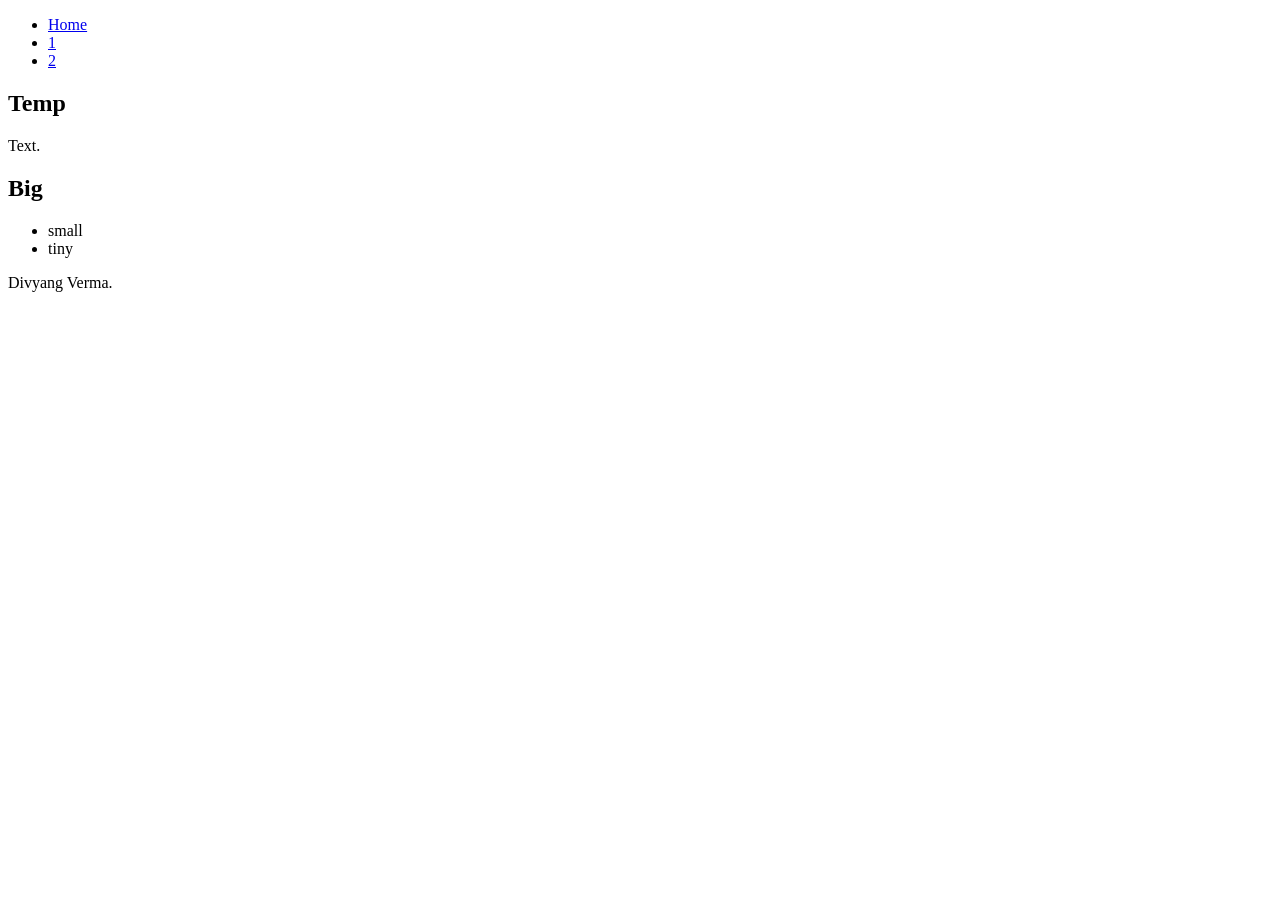
==== index.html @ 653ee693 "Add initial HTML structure for the website" ====
<!DOCTYPE html>
<html lang="en">
<head>
    <meta charset="UTF-8">
    <meta name="viewport" content="width=device-width, initial-scale=1.0">
    <title>Templat e</title>
    <meta name="description" content="A brief description website content.">
    <link rel="stylesheet" href="style.css">
</head>
<body>
    <header>
        <nav>
            <ul>
                <li><a href="#home">Home</a></li>
                <li><a href="#one">1</a></li>
                <li><a href="#two">2</a></li>
            </ul>
        </nav>
    </header>

    <main>
        <section id="hero">
            <h1>Temp</h1>
            <p>Text.</p>
        </section>

        <section id="thingy">
            <h2>Big</h2>
            <ul>
                <li>small</li>
                <li>tiny</li>
            </ul>
        </section>
    </main>

    <footer>
        <p>Divyang Verma.</p>
    </footer>

    <script src="script.js"></script>
</body>
</html>
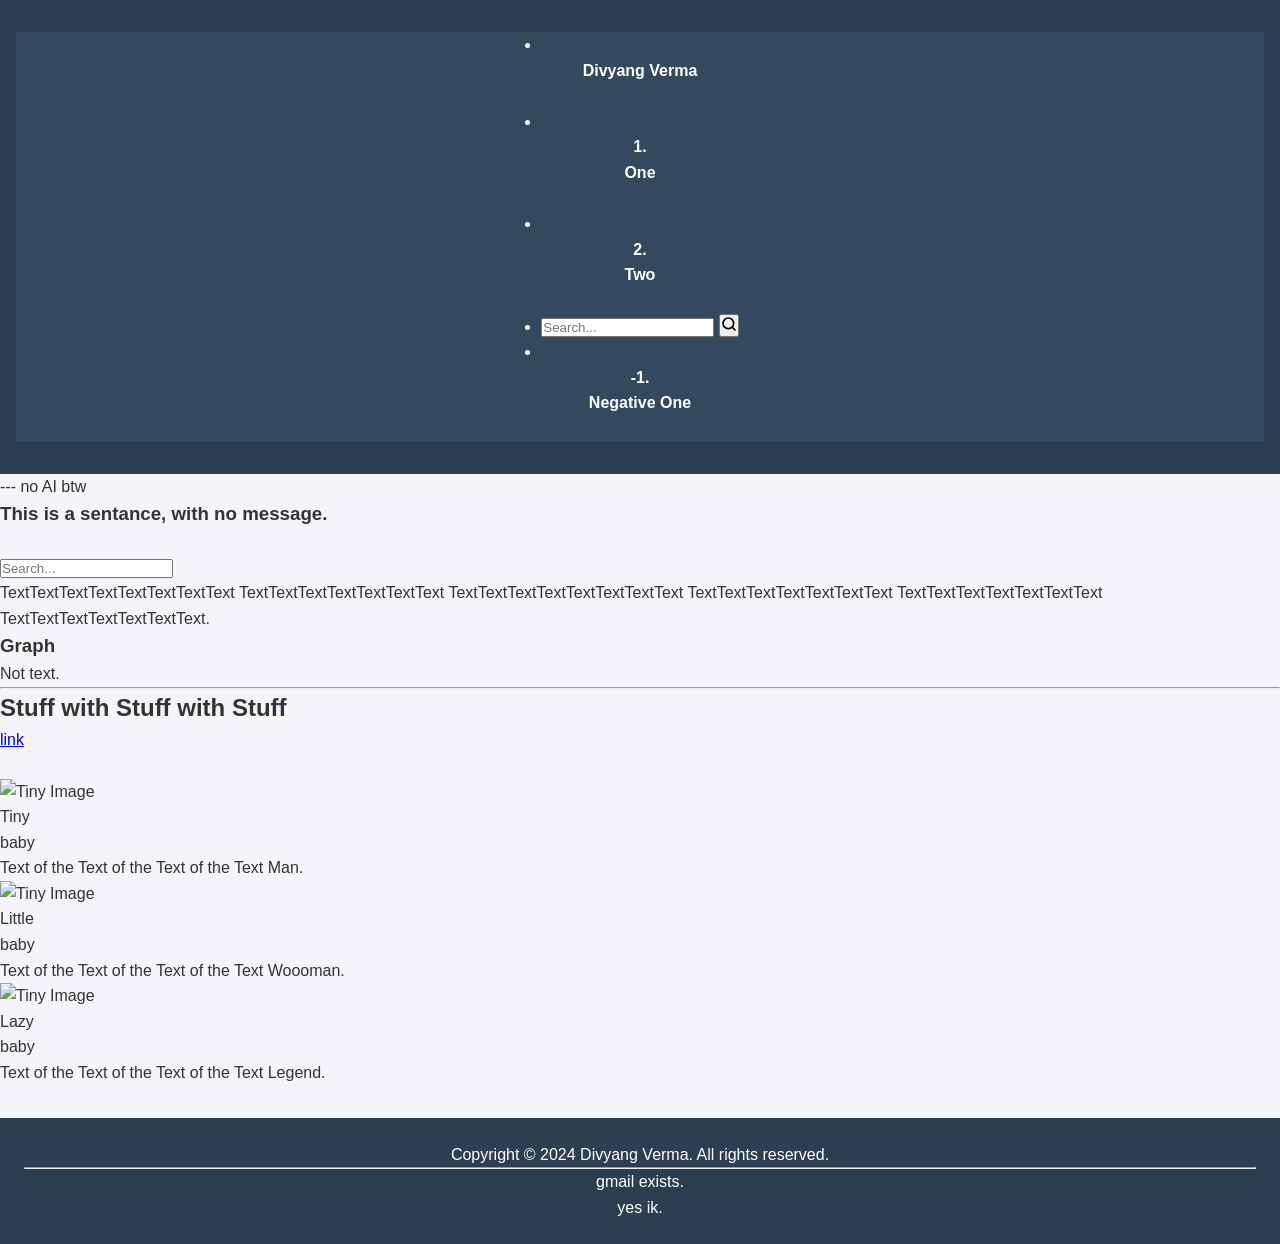
==== commit 50c67d58: "Added sections (still defined by color) and basic CSS transitions" ====
--- a/index.html
+++ b/index.html
@@ -11,30 +11,78 @@
     <header>
         <nav>
             <ul>
-                <li><a href="#home">Home</a></li>
-                <li><a href="#one">1</a></li>
-                <li><a href="#two">2</a></li>
+                <li><a href="#home" class="navItem"><p class="navName">Divyang Verma</p></a></li>
+                
+                <li><a href="#one" class="navItem"><p class="navNum">1.</p> <p class="navName">One</p></a></li>
+                <li><a href="#two" class="navItem"><p class="navNum">2.</p> <p class="navName">Two</p></a></li>
+                
+                <li><form class="searchForm">
+                    <input type="text" placeholder="Search..." class="searchInput">
+                    <button type="submit" class="searchButton">
+                        <svg width="16" height="16" viewBox="0 0 24 24" fill="none" stroke="currentColor" stroke-width="2.5" stroke-linecap="round" stroke-linejoin="round"><circle cx="11" cy="11" r="8"></circle><line x1="21" y1="21" x2="16.65" y2="16.65"></line></svg>
+                    </button>
+                </form></li>
+                
+                <li><a href="#negOne" class="navItem"><p class="navNum">-1.</p> <p class="navName">Negative One</p></a></li>
             </ul>
         </nav>
     </header>
 
+    <p class="sectioned">--- no AI btw</p>
+
     <main>
-        <section id="hero">
-            <h1>Temp</h1>
-            <p>Text.</p>
+        <section id="primary">
+            <section id="left">
+                <h1>This is a sentance, with no message.</h1>
+                <br>
+                <input type="text" placeholder="Search..." class="searchInput">
+                <p>TextTextTextTextTextTextTextText TextTextTextTextTextTextText TextTextTextTextTextTextTextText TextTextTextTextTextTextText TextTextTextTextTextTextText TextTextTextTextTextTextText.</p>
+            </section>
+            <section id="right">
+                <h1>Graph</h1>
+                <p>Not text.</p>
+            </section>
         </section>
 
-        <section id="thingy">
-            <h2>Big</h2>
-            <ul>
-                <li>small</li>
-                <li>tiny</li>
+        <hr>
+
+        <section id="secondary">
+            <div class="title">
+                <h2>Stuff with Stuff with Stuff</h2>   <a href="#link" class="randomLinkOne">link</a>
+            </div>
+
+            <br>
+
+            <ul class="list">
+                <li class="listItem">
+                    <img src="" alt="Tiny Image" class="imageInList">
+                    <div class="tinyTitle">
+                        <p class="tinyName">Tiny</p>     <p class="tinyYear">baby</p>
+                    </div>
+                    <p>Text of the Text of the Text of the Text Man.</p>
+                </li>
+                <li class="listItem">
+                    <img src="" alt="Tiny Image" class="imageInList">
+                    <div class="tinyTitle">
+                        <p class="tinyName">Little</p>     <p class="tinyYear">baby</p>
+                    </div>
+                    <p>Text of the Text of the Text of the Text Woooman.</p>
+                </li>
+                <li class="listItem">
+                    <img src="" alt="Tiny Image" class="imageInList">
+                    <div class="tinyTitle">
+                        <p class="tinyName">Lazy</p>     <p class="tinyYear">baby</p>
+                    </div>
+                    <p>Text of the Text of the Text of the Text Legend.</p>
+                </li>
             </ul>
         </section>
     </main>
 
     <footer>
-        <p>Divyang Verma.</p>
+        <p>Copyright &copy; 2024 Divyang Verma. All rights reserved.</p>
+        <hr class="footBreak">
+        <div class="bottomFoot"> <p>gmail exists.</p> <p>yes ik.</p> </div>
     </footer>
 
     <script src="script.js"></script>
--- a/style.css
+++ b/style.css
@@ -0,0 +1,68 @@
+* {
+    box-sizing: border-box;
+    margin: 0;
+    padding: 0;
+}
+
+body {
+    font-family: 'Segoe UI', Tahoma, Geneva, Verdana, sans-serif;
+    line-height: 1.6;
+    color: #333;
+    background-color: #f4f4f9;
+}
+
+header {
+    background-color: #2c3e50;
+    color: #fff;
+    text-align: center;
+    padding: 2rem 1rem;
+}
+
+nav {
+    background-color: #34495e;
+    display: flex;
+    justify-content: center;
+}
+
+nav a {
+    color: #fff;
+    padding: 1rem 1.5rem;
+    text-decoration: none;
+    font-weight: bold;
+}
+
+nav a:hover {
+    background-color: #1abc9c;
+    transition: background 0.3s ease;
+}
+
+.container {
+    display: flex;
+    max-width: 1100px;
+    margin: 2rem auto;
+    padding: 0 1rem;
+    gap: 2rem;
+}
+
+.content {
+    flex: 3;
+    background: #fff;
+    padding: 2rem;
+    border-radius: 8px;
+    box-shadow: 0 4px 6px rgba(0,0,0,0.05);
+}
+
+.sidebar {
+    flex: 1;
+    background: #e2e8f0;
+    padding: 2rem;
+    border-radius: 8px;
+}
+
+footer {
+    background-color: #2c3e50;
+    color: #fff;
+    text-align: center;
+    padding: 1.5rem;
+    margin-top: 2rem;
+}
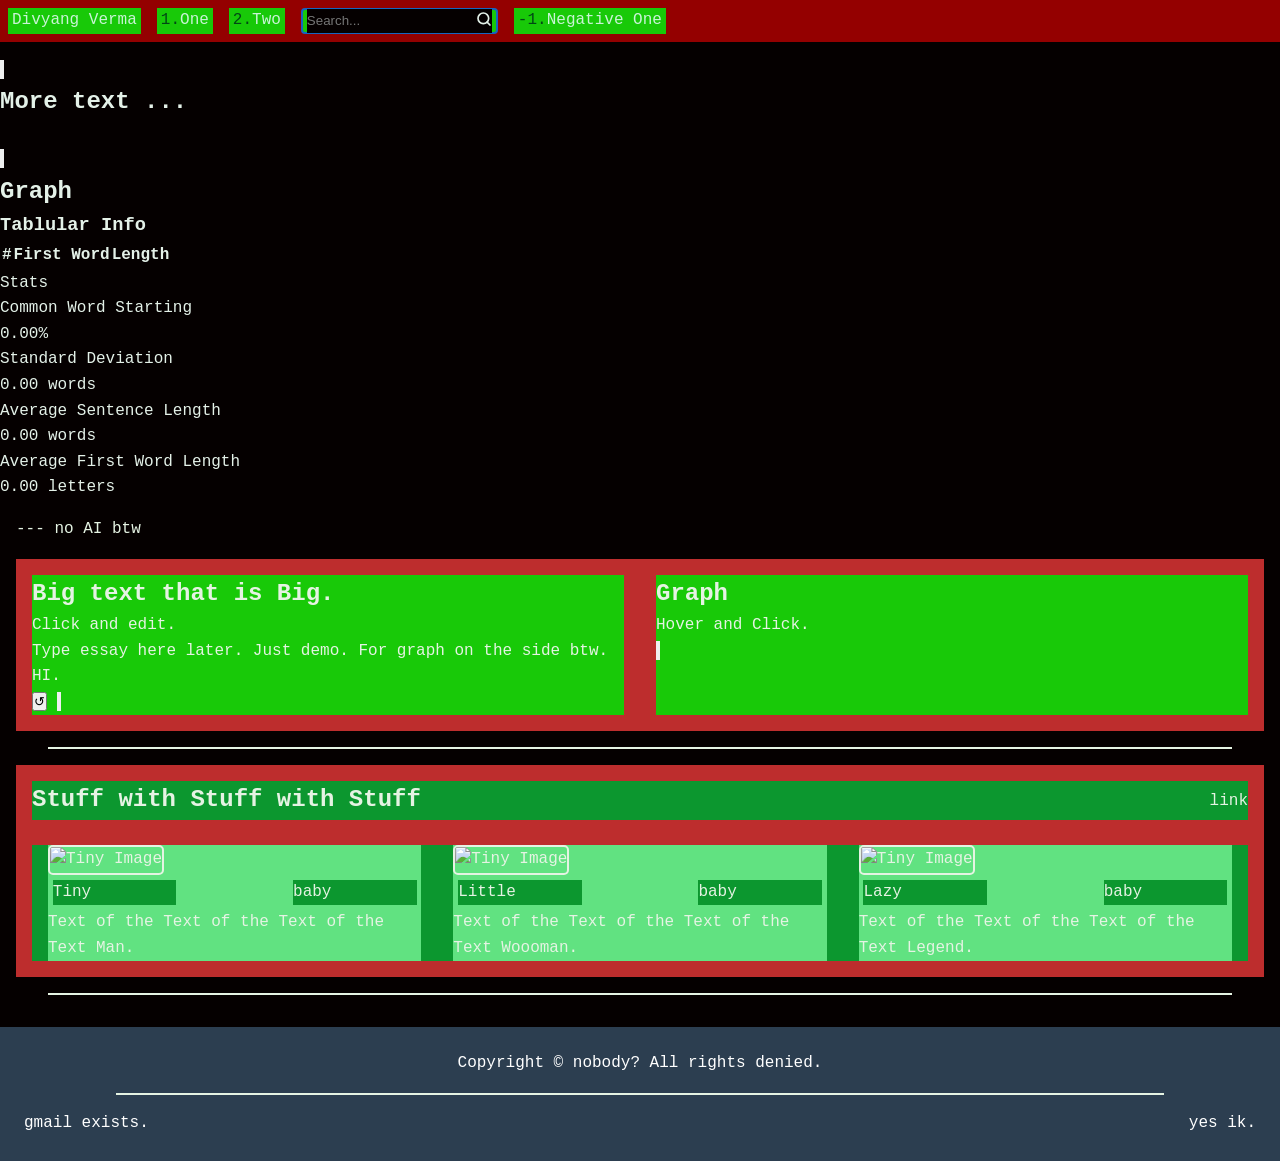
==== commit 9baf4f8d: "Added sentance fluency thingy to home. Interactive eleemtns. + js + css" ====
--- a/index.html
+++ b/index.html
@@ -23,24 +23,85 @@
                     </button>
                 </form></li>
                 
-                <li><a href="#negOne" class="navItem"><p class="navNum">-1.</p> <p class="navName">Negative One</p></a></li>
+                <li class="rightItem"><a href="#negOne" class="navItem"><p class="navNum">-1.</p> <p class="navName">Negative One</p></a></li>
             </ul>
         </nav>
     </header>
+
+
+    <div id="textOverlay" class="text-overlay">
+        <div class="expanded-text-box">
+            <button id="closeTextButton" class="text-close-button" title="Close expanded text" aria-label="Close expanded text">
+                <svg viewBox="0 0 24 24" fill="none" stroke="currentColor" stroke-width="2" stroke-linecap="round" stroke-linejoin="round"><line x1="18" y1="6" x2="6" y2="18"></line><line x1="6" y1="6" x2="18" y2="18"></line></svg>
+            </button>
+            <h2>More text ...</h2>
+            <div id="expandedTextEditor" class="expanded-text-editor" contenteditable="true"></div>
+        </div>
+    </div>
+
+    <div id="graphOverlay" class="graph-overlay">
+        <div class="expanded-graph">
+            <button id="closeGraphButton" class="close-button" title="Close expanded graph" aria-label="Close expanded graph">
+                <svg viewBox="0 0 24 24" fill="none" stroke="currentColor" stroke-width="2" stroke-linecap="round" stroke-linejoin="round"><line x1="18" y1="6" x2="6" y2="18"></line><line x1="6" y1="6" x2="18" y2="18"></line></svg>
+            </button>
+
+            <div class="expanded-graph-left">
+                <h2>Graph</h2>
+                <div id="expandedGraphStage" class="graph-space"></div>
+            </div>
+
+            <div class="expanded-graph-right">
+                <h3>Tablular Info</h3>
+                <div class="sentence-table-container">
+                    <table class="sentence-table">
+                    <thead><tr><th>#</th><th>First Word</th><th>Length</th></tr></thead>
+                    <tbody id="sentenceTableBody"></tbody>
+                    </table>
+                </div>
+
+                <div class="stats-section">
+                    <div class="stats-title">Stats</div>
+                    <div class="stats-grid">
+                        <div class="stat-item"><div class="stat-label">Common Word Starting</div><div id="commonStarterStat" class="stat-value">0.00%</div></div>
+                        <div class="stat-item"><div class="stat-label">Standard Deviation</div><div id="standardDeviationStat" class="stat-value">0.00 words</div></div>
+                        <div class="stat-item"><div class="stat-label">Average Sentence Length</div><div id="averageSentenceLengthStat" class="stat-value">0.00 words</div></div>
+                        <div class="stat-item"><div class="stat-label">Average First Word Length</div><div id="averageFirstWordLengthStat" class="stat-value">0.00 letters</div></div>
+                    </div>
+                </div>
+            </div>
+        </div>
+    </div>
 
     <p class="sectioned">--- no AI btw</p>
 
     <main>
         <section id="primary">
             <section id="left">
-                <h1>This is a sentance, with no message.</h1>
-                <br>
-                <input type="text" placeholder="Search..." class="searchInput">
-                <p>TextTextTextTextTextTextTextText TextTextTextTextTextTextText TextTextTextTextTextTextTextText TextTextTextTextTextTextText TextTextTextTextTextTextText TextTextTextTextTextTextText.</p>
+                    <div class="container-box">
+                        <h2>Big text that is Big.</h2>
+                        <div class="helper-text">Click and edit.</div>
+                        <div id="paragraphWrapper" class="paragraph-wrapper">
+                            <div id="liveTextSource" class="paragraph-editor" contenteditable="true">Type essay here later. Just demo. For graph on the side btw. HI. </div>
+                            <button id="resetTextButton" class="reset-text-button" title="Reset">
+                                ↺
+                            </button>
+                            <button id="expandTextButton" class="text-expand-button" title="Expand text" aria-label="Expand text">
+                                <svg viewBox="0 0 24 24" fill="none" stroke="currentColor" stroke-width="2" stroke-linecap="round" stroke-linejoin="round"><polyline points="6 9 12 15 18 9"></polyline></svg>
+                            </button>
+                        </div>
+                    </div>
             </section>
             <section id="right">
-                <h1>Graph</h1>
-                <p>Not text.</p>
+                <div class="container-box graph-panel">
+                    <h2>Graph</h2>
+                    <div class="helper-text">Hover and Click.</div>
+                    <button id="expandGraphButton" class="expand-button" title="Expand graph" aria-label="Expand graph">
+                        <svg viewBox="0 0 24 24" fill="none" stroke="currentColor" stroke-width="2" stroke-linecap="round" stroke-linejoin="round"><polyline points="8 3 3 3 3 8"></polyline><polyline points="16 3 21 3 21 8"></polyline><polyline points="8 21 3 21 3 16"></polyline><polyline points="16 21 21 21 21 16"></polyline></svg>
+                    </button>
+                    <div style="position:relative;padding-left:45px;margin-top:20px;padding-bottom:20px;">
+                        <div id="visualGraphStage" class="graph-space"></div>
+                    </div>
+                </div>
             </section>
         </section>
 
@@ -79,8 +140,10 @@
         </section>
     </main>
 
+    <hr>
+
     <footer>
-        <p>Copyright &copy; 2024 Divyang Verma. All rights reserved.</p>
+        <p>Copyright &copy; nobody? All rights denied.</p>
         <hr class="footBreak">
         <div class="bottomFoot"> <p>gmail exists.</p> <p>yes ik.</p> </div>
     </footer>
--- a/style.css
+++ b/style.css
@@ -2,39 +2,236 @@
     box-sizing: border-box;
     margin: 0;
     padding: 0;
+    scrollbar-width: thin;
+    scrollbar-color: #072b00 #000000;
+}
+
+.scroll-container {
+  overflow-y: auto;
 }
 
 body {
-    font-family: 'Segoe UI', Tahoma, Geneva, Verdana, sans-serif;
+    font-family: "Lucida Console", "Courier New", monospace;
     line-height: 1.6;
-    color: #333;
-    background-color: #f4f4f9;
+    color: #e4f1e8;
+    background-color: #050000;
 }
 
 header {
-    background-color: #2c3e50;
-    color: #fff;
+    background-color: #050000;
+    color: #d8d400;
     text-align: center;
-    padding: 2rem 1rem;
+    padding: 0 0;
+    margin-bottom: 1rem;
 }
 
 nav {
-    background-color: #34495e;
+    background-color: #940000;
+    display: flex;
+    justify-content: left;
+    align-items: left;
+    white-space: nowrap; 
+    padding: 0.5rem 0;
+}
+
+nav a.navItem {
+    background-color: rgb(24, 201, 8);
+    color: #e4f1e8;
+    padding: 0 0.25rem;
+    text-decoration: none;
+    font-weight: none;
+    align-items: left;
+    justify-content: left;
+    display: flex;
+
+    background-image: linear-gradient(30deg, #940000, #e62aff);
+    background-repeat: no-repeat;
+    
+    background-size: 0% 3px;
+    background-position: left bottom;
+    
+    transition: background-size 0.25s ease-in-out;
+}
+
+nav a p.navNum {
+    color:#004715;
+}
+nav a p.navName {
+    color:#c9f3d6;
+    transition: color 0.4s ease-in-out;
+}
+
+nav li {
+    float: left;
+    padding: 0 0.5rem;
+}
+
+
+nav a.navItem:hover .navName{
+    color: #000000;
+    transition:  0.4s ease-in-out;
+}
+nav a.navItem:hover {
+    background-size: 100% 3px;
+}
+
+.searchForm {
+    background-color:  rgb(24, 201, 8);
+    padding: 0 0.25rem;
+
+    height: 1.6rem;
+    
+    border: 2px solid;
+    border-radius: 4px;
+    border-color:#1665c0;
+    
     display: flex;
     justify-content: center;
-}
-
-nav a {
-    color: #fff;
-    padding: 1rem 1.5rem;
+    align-items: center;
+
+    transition: border-color 0.4s ease-in-out;
+}
+
+.searchInput {
+    color: #434745;
+    background-color: #050000;
+    border: none;
+
+    height: 1.5rem;
+}
+
+.searchButton {
+    color: #e4f1e8;
+    background-color: #050000;
+    border: none;
+
+    height: 1.5rem;
+
+}
+
+.searchInput:focus {
+  outline: none;
+  box-shadow: none;
+}
+
+.searchForm:focus-within {
+  border-color: #780c86;
+}
+
+ul {
+  list-style-type: none;
+  margin: 0;
+  padding: 0;
+  overflow: hidden;
+}
+
+
+#primary {
+    background-color: #bd2d2d;
+    color: #e5f3e3;
+    margin-left: 1rem;
+    margin-right: 1rem;
+
+    display: flex;
+    justify-content: space-between;
+
+}
+
+#left {
+    margin: 1rem;
+    background-color:rgb(24, 201, 8);
+    width: 100%;
+}
+#right {
+    margin: 1rem;
+    background-color:rgb(24, 201, 8);
+    width: 100%;
+}
+
+#secondary {
+    background-color: #bd2d2d;
+    color: #e5f3e3;
+    margin-left: 1rem;
+    margin-right: 1rem;
+    padding: 1rem 0;
+
+}
+
+#secondary .title {
+    background-color: #0c972f;
+    color: #e5f3e3;
+    margin-left: 1rem;
+    margin-right: 1rem;
+
+    display: flex;
+    justify-content: space-between;
+
+}
+
+#secondary .title .randomLinkOne {
+    color: #e5f3e3;
     text-decoration: none;
-    font-weight: bold;
-}
-
-nav a:hover {
-    background-color: #1abc9c;
-    transition: background 0.3s ease;
-}
+    margin-top: 0.5rem;
+}
+
+#secondary .title .randomLinkOne:hover {
+    color: #c58000;
+    transition: ease-in-out 0.25s;
+}
+
+#secondary .list {
+    background-color: #0c972f;
+    margin-left: 1rem;
+    margin-right: 1rem;
+
+    display: flex;
+    justify-content: space-between;
+
+}
+
+#secondary .list .listItem {
+    background-color: #61e281;
+    color: #e5f3e3;
+    margin-left: 1rem;
+    margin-right: 1rem;
+    width: 100%;
+
+}
+
+#secondary .list .listItem .tinyTitle {
+    display: flex;
+    justify-content: space-between;
+}
+
+#secondary .list .listItem .tinyTitle .tinyName {
+    color: #e5f3e3;
+    text-decoration: bold;
+    width: 100%;
+    margin: 0.3rem;
+    background-color: #0c972f;
+}
+
+#secondary .list .listItem .tinyTitle .tinyYear {
+    color: #e5f3e3;
+    text-decoration: none;
+    width: 100%;
+    margin: 0.3rem;
+    margin-left: 7rem;
+    background-color: #0c972f;
+}
+
+.imageInList {
+    width: 100%;
+    height: auto;
+    border-radius: 5px;
+    border: 2px solid #e5f3e3;
+}
+
+.imageInList:hover {
+    border-color: #c58000;
+    transition: ease-in-out 0.25s;
+}
+
 
 .container {
     display: flex;
@@ -54,7 +251,7 @@
 
 .sidebar {
     flex: 1;
-    background: #e2e8f0;
+    background: #133663;
     padding: 2rem;
     border-radius: 8px;
 }
@@ -66,3 +263,27 @@
     padding: 1.5rem;
     margin-top: 2rem;
 }
+.bottomFoot {
+    display: flex;
+    justify-content: space-between;
+}
+
+.footBreak {
+    border: none;
+    border-top: 2px solid #e5f3e3;
+    width: 85%;
+    margin: 1rem auto;
+}
+
+hr{
+    border: none;
+    border-top: 2px solid #e5f3e3;
+    width: 92.5%;
+    margin: 1rem auto;
+}
+
+.sectioned {
+    text-align: left;
+    color: #e5f3e3;
+    margin: 1rem;
+}
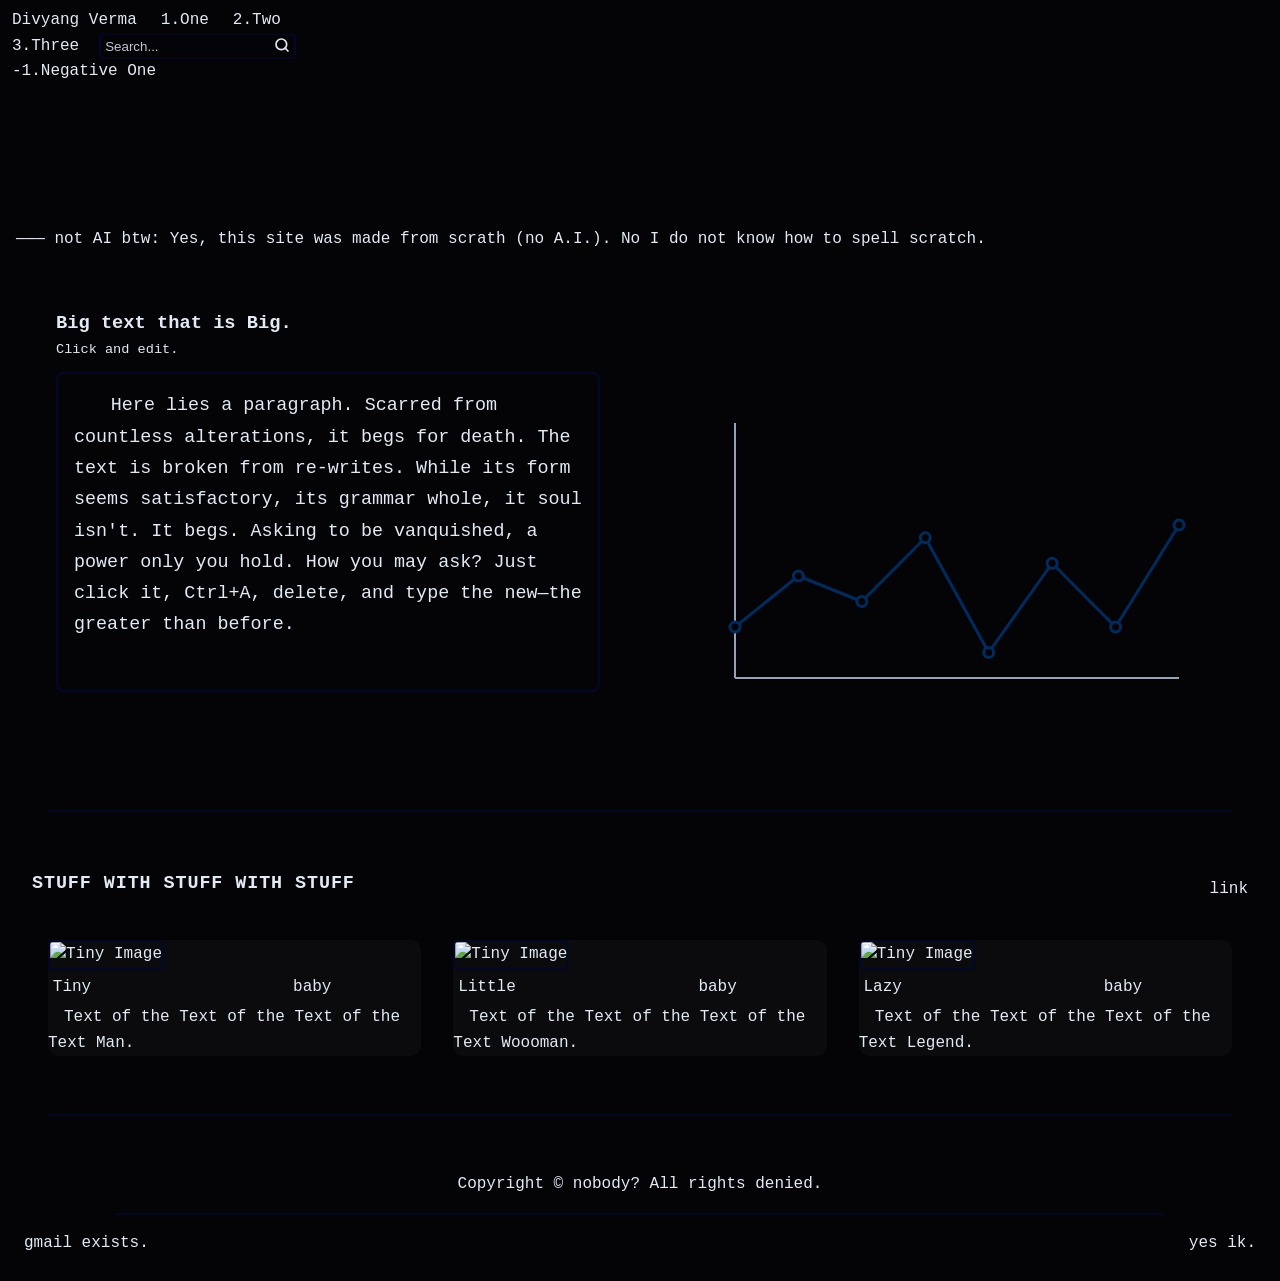
==== commit ed74004d: "Cleaning things up Reorganize navigation items into a group and update text elements." ====
--- a/index.html
+++ b/index.html
@@ -13,9 +13,12 @@
             <ul>
                 <li><a href="#home" class="navItem"><p class="navName">Divyang Verma</p></a></li>
                 
-                <li><a href="#one" class="navItem"><p class="navNum">1.</p> <p class="navName">One</p></a></li>
-                <li><a href="#two" class="navItem"><p class="navNum">2.</p> <p class="navName">Two</p></a></li>
-                
+                <div class="navItemGroup">
+                    <li><a href="#one" class="navItem"><p class="navNum">1.</p> <p class="navName">One</p></a></li>
+                    <li><a href="#two" class="navItem"><p class="navNum">2.</p> <p class="navName">Two</p></a></li>
+                    <li><a href="#three" class="navItem"><p class="navNum">3.</p> <p class="navName">Three</p></a></li>
+                </div>
+
                 <li><form class="searchForm">
                     <input type="text" placeholder="Search..." class="searchInput">
                     <button type="submit" class="searchButton">
@@ -72,16 +75,21 @@
         </div>
     </div>
 
-    <p class="sectioned">--- no AI btw</p>
+    <br>
+    <br>
+    <br>
+    <br>
+
+    <p class="sectioned"><span class="revHover">——— not AI btw</span><span class="reveal">: Yes, this site was made from scrath (no A.I.). No I do not know how to spell scratch.</span></p>
 
     <main>
         <section id="primary">
             <section id="left">
                     <div class="container-box">
-                        <h2>Big text that is Big.</h2>
+                        <h1>Big text that is <span class="highligthThisText">Big.</span></h1>
                         <div class="helper-text">Click and edit.</div>
                         <div id="paragraphWrapper" class="paragraph-wrapper">
-                            <div id="liveTextSource" class="paragraph-editor" contenteditable="true">Type essay here later. Just demo. For graph on the side btw. HI. </div>
+                            <div id="liveTextSource" class="paragraph-editor" contenteditable="true">&emsp;&emsp;Here lies a paragraph. Scarred from countless alterations, it begs for death. The text is broken from re-writes. While its form seems satisfactory, its grammar whole, it soul isn't. It begs. Asking to be vanquished, a power only you hold. How you may ask? Just click it, Ctrl+A, delete, and type the new—the greater than before.</div>
                             <button id="resetTextButton" class="reset-text-button" title="Reset">
                                 ↺
                             </button>
@@ -105,7 +113,11 @@
             </section>
         </section>
 
+        <br>
+
         <hr>
+
+        <br>
 
         <section id="secondary">
             <div class="title">
@@ -120,28 +132,30 @@
                     <div class="tinyTitle">
                         <p class="tinyName">Tiny</p>     <p class="tinyYear">baby</p>
                     </div>
-                    <p>Text of the Text of the Text of the Text Man.</p>
+                    <p class="listItemGenText"> &emsp;Text of the Text of the Text of the Text Man.</p>
                 </li>
                 <li class="listItem">
                     <img src="" alt="Tiny Image" class="imageInList">
                     <div class="tinyTitle">
                         <p class="tinyName">Little</p>     <p class="tinyYear">baby</p>
                     </div>
-                    <p>Text of the Text of the Text of the Text Woooman.</p>
+                    <p class="listItemGenText">&emsp;Text of the Text of the Text of the Text Woooman.</p>
                 </li>
                 <li class="listItem">
                     <img src="" alt="Tiny Image" class="imageInList">
                     <div class="tinyTitle">
                         <p class="tinyName">Lazy</p>     <p class="tinyYear">baby</p>
                     </div>
-                    <p>Text of the Text of the Text of the Text Legend.</p>
+                    <p class="listItemGenText">&emsp;Text of the Text of the Text of the Text Legend.</p>
                 </li>
             </ul>
         </section>
     </main>
 
+    <br>
+
     <hr>
-
+    
     <footer>
         <p>Copyright &copy; nobody? All rights denied.</p>
         <hr class="footBreak">
--- a/style.css
+++ b/style.css
@@ -1,32 +1,53 @@
+:root {
+  --bg-color: hsl(240, 27%, 2%);
+  --different-bg-color: hsl(240, 11%, 5%);
+  
+  /*Remediner: change script "No words to graph" color*/
+  --text-color: #e1eaf5; 
+  --highlighted-text-color: #61a4f7;
+  
+  --border-color: #000729;
+  --highlighted-border-color: #171d3b;
+  
+  --button-bg-color: #4878b3;
+  --highlighted-button-bg-color: #2c4a6e;
+
+  --chartline-color: #002b5f;
+  --chartaxis-color: #3e5a97; /*numbers*/
+  --chartgrid-color: #0d1a2b;
+  --chartavgline-color: #00d7fd;
+
+  --scrollbar-color: #000c2c;
+}
+
 * {
     box-sizing: border-box;
     margin: 0;
     padding: 0;
     scrollbar-width: thin;
-    scrollbar-color: #072b00 #000000;
+    scrollbar-color: var(--scrollbar-color) var(--bg-color);
 }
 
 .scroll-container {
-  overflow-y: auto;
+    overflow-y: auto;
 }
 
 body {
-    font-family: "Lucida Console", "Courier New", monospace;
+    
+    font-family: "Andale Mono", monospace;
     line-height: 1.6;
-    color: #e4f1e8;
-    background-color: #050000;
+    color: var(--text-color);
+    background-color: var(--bg-color);
 }
 
 header {
-    background-color: #050000;
-    color: #d8d400;
     text-align: center;
     padding: 0 0;
     margin-bottom: 1rem;
 }
 
 nav {
-    background-color: #940000;
+    background-color: var(--bg-color);
     display: flex;
     justify-content: left;
     align-items: left;
@@ -35,8 +56,7 @@
 }
 
 nav a.navItem {
-    background-color: rgb(24, 201, 8);
-    color: #e4f1e8;
+    color: var(--text-color);
     padding: 0 0.25rem;
     text-decoration: none;
     font-weight: none;
@@ -44,20 +64,24 @@
     justify-content: left;
     display: flex;
 
-    background-image: linear-gradient(30deg, #940000, #e62aff);
+    background-image: linear-gradient(20deg, var(--bg-color), var(--highlighted-text-color));
     background-repeat: no-repeat;
     
-    background-size: 0% 3px;
+    background-size: 0% 2px;
     background-position: left bottom;
     
     transition: background-size 0.25s ease-in-out;
 }
+.rightItem {
+    margin-left: auto;
+}
 
 nav a p.navNum {
-    color:#004715;
-}
+    color:var(--text-color);
+}
+
 nav a p.navName {
-    color:#c9f3d6;
+    color:var(--text-color);
     transition: color 0.4s ease-in-out;
 }
 
@@ -66,24 +90,24 @@
     padding: 0 0.5rem;
 }
 
-
-nav a.navItem:hover .navName{
-    color: #000000;
+nav a.navItem:hover .navName {
+    color: var(--highlighted-text-color);
     transition:  0.4s ease-in-out;
 }
+
 nav a.navItem:hover {
-    background-size: 100% 3px;
+    background-size: 100% 2px;
 }
 
 .searchForm {
-    background-color:  rgb(24, 201, 8);
+    background-color:  var(--bg-color);
     padding: 0 0.25rem;
 
     height: 1.6rem;
     
     border: 2px solid;
     border-radius: 4px;
-    border-color:#1665c0;
+    border-color:var(--border-color);
     
     display: flex;
     justify-content: center;
@@ -93,42 +117,46 @@
 }
 
 .searchInput {
-    color: #434745;
-    background-color: #050000;
+    color: var(--text-color);
+    background-color: var(--bg-color);
     border: none;
 
-    height: 1.5rem;
+    height: 1.4rem;
+}
+
+.searchInput::placeholder {
+    color: var(--text-color);
+    opacity: 0.85;
 }
 
 .searchButton {
-    color: #e4f1e8;
-    background-color: #050000;
+    color: var(--text-color);
+    background-color: var(--bg-color);
     border: none;
 
-    height: 1.5rem;
+    height: 1.4rem;
 
 }
 
 .searchInput:focus {
-  outline: none;
-  box-shadow: none;
+    outline: none;
+    box-shadow: none;
 }
 
 .searchForm:focus-within {
-  border-color: #780c86;
+    border-color: var(--highlighted-border-color);
 }
 
 ul {
-  list-style-type: none;
-  margin: 0;
-  padding: 0;
-  overflow: hidden;
+    list-style-type: none;
+    margin: 0;
+    padding: 0;
+    overflow: hidden;
 }
 
 
 #primary {
-    background-color: #bd2d2d;
-    color: #e5f3e3;
+    color: var(--text-color);
     margin-left: 1rem;
     margin-right: 1rem;
 
@@ -139,18 +167,16 @@
 
 #left {
     margin: 1rem;
-    background-color:rgb(24, 201, 8);
     width: 100%;
 }
+
 #right {
     margin: 1rem;
-    background-color:rgb(24, 201, 8);
     width: 100%;
 }
 
 #secondary {
-    background-color: #bd2d2d;
-    color: #e5f3e3;
+    color: var(--text-color);
     margin-left: 1rem;
     margin-right: 1rem;
     padding: 1rem 0;
@@ -158,8 +184,7 @@
 }
 
 #secondary .title {
-    background-color: #0c972f;
-    color: #e5f3e3;
+    color: var(--text-color);
     margin-left: 1rem;
     margin-right: 1rem;
 
@@ -169,18 +194,18 @@
 }
 
 #secondary .title .randomLinkOne {
-    color: #e5f3e3;
+    color: var(--text-color);
     text-decoration: none;
     margin-top: 0.5rem;
 }
 
 #secondary .title .randomLinkOne:hover {
-    color: #c58000;
+    color: var(--highlighted-text-color);
     transition: ease-in-out 0.25s;
 }
 
 #secondary .list {
-    background-color: #0c972f;
+    background-color: var(--bg-color);
     margin-left: 1rem;
     margin-right: 1rem;
 
@@ -190,11 +215,12 @@
 }
 
 #secondary .list .listItem {
-    background-color: #61e281;
-    color: #e5f3e3;
+    background-color: var(--different-bg-color);
+    color: var(--text-color);
     margin-left: 1rem;
     margin-right: 1rem;
     width: 100%;
+    border-radius: 10px;
 
 }
 
@@ -204,31 +230,29 @@
 }
 
 #secondary .list .listItem .tinyTitle .tinyName {
-    color: #e5f3e3;
+    color: var(--text-color);
     text-decoration: bold;
     width: 100%;
     margin: 0.3rem;
-    background-color: #0c972f;
 }
 
 #secondary .list .listItem .tinyTitle .tinyYear {
-    color: #e5f3e3;
+    color: var(--text-color);
     text-decoration: none;
     width: 100%;
     margin: 0.3rem;
     margin-left: 7rem;
-    background-color: #0c972f;
 }
 
 .imageInList {
     width: 100%;
     height: auto;
     border-radius: 5px;
-    border: 2px solid #e5f3e3;
+    border: 2px solid var(--border-color);
 }
 
 .imageInList:hover {
-    border-color: #c58000;
+    border-color: var(--highlighted-border-color);
     transition: ease-in-out 0.25s;
 }
 
@@ -243,7 +267,7 @@
 
 .content {
     flex: 3;
-    background: #fff;
+    background: var(--bg-color);
     padding: 2rem;
     border-radius: 8px;
     box-shadow: 0 4px 6px rgba(0,0,0,0.05);
@@ -251,18 +275,19 @@
 
 .sidebar {
     flex: 1;
-    background: #133663;
+    background: var(--bg-color);
     padding: 2rem;
     border-radius: 8px;
 }
 
 footer {
-    background-color: #2c3e50;
-    color: #fff;
+    background-color: var(--bg-color);
+    color: var(--text-color);
     text-align: center;
     padding: 1.5rem;
     margin-top: 2rem;
 }
+
 .bottomFoot {
     display: flex;
     justify-content: space-between;
@@ -270,20 +295,544 @@
 
 .footBreak {
     border: none;
-    border-top: 2px solid #e5f3e3;
+    border-top: 2px solid var(--border-color);
     width: 85%;
     margin: 1rem auto;
 }
 
-hr{
+hr {
     border: none;
-    border-top: 2px solid #e5f3e3;
+    border-top: 2px solid var(--border-color);
     width: 92.5%;
     margin: 1rem auto;
 }
 
 .sectioned {
     text-align: left;
-    color: #e5f3e3;
+    color: var(--text-color);
     margin: 1rem;
 }
+
+
+/*all stuff below is with the sentnace fluency*/
+.app-grid {
+    display: grid;
+    grid-template-columns: 1fr 1fr;
+    gap: 30px;
+    max-width: 1300px;
+    margin: 0 auto;
+}
+
+@media(max-width:850px) {
+    .app-grid {
+        grid-template-columns: 1fr;
+    }
+}
+
+.container-box {
+    background: var(--bg-color);
+    border-radius: 12px;
+    padding: 24px;
+    /*box-shadow: 0 4px 6px -1px rgba(0,0,0,.05),0 2px 4px -1px rgba(0,0,0,.03);*/
+    display: flex;
+    flex-direction: column;
+}
+
+h2 {
+    margin-top: 0;
+    font-size: 1.15rem;
+    text-transform: uppercase;
+    letter-spacing: .05em;
+    color: var(--text-color);
+    margin-bottom: 16px;
+}
+
+.paragraph-wrapper {
+    position: relative;
+    flex-grow: 1;
+}
+
+.paragraph-editor {
+    min-height: 320px;
+    max-height: 320px;
+    padding: 16px;
+    padding-bottom: 35px;
+    border: 2px solid var(--border-color);
+    border-radius: 8px;
+    font-size: 1.15rem;
+    line-height: 1.7;
+    outline: none;
+    transition: all .2s ease;
+    overflow-y: auto;
+    white-space: pre-wrap;
+    box-sizing: border-box;
+    position: relative;
+}
+
+.paragraph-editor:focus {
+    border-color: var(--highlighted-border-color);
+    box-shadow: 0 0 0 4px rgba(79,70,229,.1);
+}
+
+.paragraph-wrapper::after {
+    content:"";
+    position:absolute;
+    left:2px;
+    right:2px;
+    bottom:2px;
+    height:45px;
+    border-radius:0 0 6px 6px;
+    background:linear-gradient(to bottom,rgba(255,255,255,0),var(--different-bg-color));
+    pointer-events:none;
+    opacity:0;
+    transition:opacity .2s;
+}
+
+.paragraph-wrapper.has-overflow::after {
+    opacity:1;
+}
+
+.text-expand-button {
+    position:absolute;
+    right:10px;
+    bottom:9px;
+    z-index:5;
+    border:none;
+    background:var(--button-bg-color);
+    color:var(--text-color);
+    width:30px;
+    height:30px;
+    border-radius:6px;
+    cursor:pointer;
+    display:none;
+    align-items:center;
+    justify-content:center;
+}
+
+.text-expand-button:hover {
+    background:var(--highlighted-button-bg-color);
+    color: var(--highlighted-text-color);
+}
+
+.text-expand-button svg {
+    width:17px;
+    height:17px;
+}
+
+.paragraph-wrapper.has-overflow .text-expand-button {
+    display:flex;
+}
+
+.text-overlay {
+    position:fixed;
+    inset:0;
+    background:rgba(0,0,0,.5);
+    z-index:2000;
+    display:none;
+    align-items:center;
+    justify-content:center;
+    padding:30px;
+    box-sizing:border-box;
+}
+
+.text-overlay.open {
+    display:flex;
+}
+
+.expanded-text-box {
+    width:min(1000px,calc(100vw - 60px));
+    height:min(750px,calc(100vh - 60px));
+    background:var(--different-bg-color);
+    border-radius:14px;
+    box-shadow:0 20px 60px rgba(0,0,0,.3);
+    padding:25px;
+    box-sizing:border-box;
+    position:relative;
+    display:flex;
+    flex-direction:column;
+}
+
+.expanded-text-editor {
+    flex:1;
+    min-height:0;
+    padding:18px;
+    border:2px solid var(--border-color);
+    border-radius:8px;
+    font-size:1.15rem;
+    line-height:1.7;
+    outline:none;
+    overflow-y:auto;
+    white-space:pre-wrap;
+}
+
+.expanded-text-editor:focus {
+    border-color: var(--highlighted-border-color);
+    box-shadow:0 0 0 4px rgba(79,70,229,.1);
+}
+
+.text-close-button {
+    position:absolute;
+    top:12px;
+    right:12px;
+    width:34px;
+    height:34px;
+    border:none;
+    background:var(--button-bg-color);
+    border-radius:7px;
+    cursor:pointer;
+    display:flex;
+    align-items:center;
+    justify-content:center;
+    color:var(--text-color);
+    z-index:5;
+}
+
+.text-close-button:hover {
+    background:var(--highlighted-button-bg-color);
+    color:var(--highlighted-text-color);
+}
+
+.text-close-button svg {
+    width:19px;
+    height:19px;
+}
+
+.graph-space {
+    height:300px;
+    position:relative;
+    background:var(--bg-color);
+    overflow:visible;
+}
+
+.chart-svg {
+    width:100%;
+    height:100%;
+    overflow:visible;
+}
+
+.chart-line {
+    fill:none;
+    stroke:var(--chartline-color);
+    stroke-width:3;
+    stroke-linecap:round;
+    stroke-linejoin:round;
+}
+
+.chart-point {
+    fill:var(--bg-color);
+    stroke:var(--chartline-color);
+    stroke-width:3;
+    cursor:pointer;
+}
+
+.chart-point:hover,.chart-point.selected {
+    fill:var(--chartline-color);
+}
+
+.sentence-label-background {
+    fill:var(--bg-color);
+    stroke:var(--chartgrid-color);
+    stroke-width:1;
+    rx:4;
+    opacity:0;
+    pointer-events:none;
+}
+
+.sentence-label {
+    font-size:11px;
+    font-weight:700;
+    fill:var(--chartaxis-color);
+    pointer-events:none;
+    opacity:0;
+}
+
+.sentence-label.visible,.sentence-label-background.visible {
+    opacity:1;
+}
+
+.standard-line {
+    stroke:var(--chartavgline-color);
+    stroke-width:2;
+    stroke-dasharray:8 6;
+}
+
+.grid-line,.x-grid-line {
+    stroke:var(--chartgrid-color);
+    stroke-width:1;
+}
+
+.axis-number {
+    font-size:11px;
+    fill:var(--chartaxis-color);
+}
+
+.helper-text {
+    font-size:.85rem;
+    color:var(--text-color);
+    margin-bottom:12px;
+}
+
+.graph-panel {
+    position:relative;
+}
+
+.reset-text-button {
+    position: absolute;
+    left: 10px;
+    bottom: 9px;
+    z-index: 5;
+    border: none;
+    background: var(--button-bg-color);
+    color: var(--text-color);
+    width: 30px;
+    height: 30px;
+    border-radius: 6px;
+    cursor: pointer;
+    display: none;
+    align-items: center;
+    justify-content: center;
+    font-size: 18px;
+}
+
+.reset-text-button:hover {
+    background: var(--highlighted-button-bg-color);
+    color: var(--highlighted-text-color);
+}
+
+.paragraph-wrapper.active .reset-text-button {
+    display: flex;
+}
+
+.expand-button {
+    position:absolute;
+    top:8px;
+    right:8px;
+    width:32px;
+    height:32px;
+    border:none;
+    background:var(--button-bg-color);
+    border-radius:6px;
+    cursor:pointer;
+    display:flex;
+    align-items:center;
+    justify-content:center;
+    z-index:10;
+    color:var(--text-color);
+}
+
+.expand-button:hover {
+    background:var(--highlighted-button-bg-color);
+    color:var(--highlighted-text-color);
+}
+
+.expand-button svg {
+    width:18px;
+    height:18px;
+}
+
+.graph-overlay {
+    position:fixed;
+    inset:0;
+    background:rgba(0,0,0,.5);
+    z-index:1000;
+    display:none;
+    align-items:center;
+    justify-content:center;
+    padding:30px;
+    box-sizing:border-box;
+}
+
+.graph-overlay.open {
+    display:flex;
+}
+
+.expanded-graph {
+    position:relative;
+    width:calc(100vw - 60px);
+    height:calc(100vh - 60px);
+    background:var(--bg-color);
+    border-radius:14px;
+    box-shadow:0 20px 60px rgba(0,0,0,.3);
+    padding:25px;
+    box-sizing:border-box;
+    display:grid;
+    grid-template-columns:minmax(0,1.7fr) minmax(300px,.8fr);
+    gap:30px;
+}
+
+.expanded-graph-left {
+    min-width:0;
+    display:flex;
+    flex-direction:column;
+    padding-right:10px;
+}
+
+.expanded-graph-left .graph-space {
+    height:100%;
+    width:100%;
+    min-height:0;
+}
+
+.expanded-graph-right {
+    min-width:0;
+    display:flex;
+    flex-direction:column;
+    overflow:hidden;
+    padding-top:5px;
+}
+
+.expanded-graph-right h3 {
+    margin:0 0 15px;
+    color:var(--text-color);
+    font-size:1rem;
+    text-transform:uppercase;
+    letter-spacing:.05em;
+}
+
+.sentence-table-container {
+    flex:1;
+    min-height:0;
+    overflow-y:auto;
+    border:1px solid var(--border-color);
+    border-radius:8px;
+}
+
+.sentence-table {
+    width:100%;
+    border-collapse:collapse;
+    table-layout:fixed;
+}
+
+.sentence-table th,.sentence-table td {
+    padding:9px 12px;
+    border-bottom:1px solid var(--border-color);
+    text-align:left;
+}
+
+.sentence-table th {
+    background:var(--bg-color);
+    color:var(--text-color);
+    font-weight:700;
+    position:sticky;
+    top:0;
+    z-index:2;
+}
+
+.sentence-table th:first-child,.sentence-table td:first-child {
+    width:70px;
+    text-align:center;
+}
+
+.sentence-table th:last-child,.sentence-table td:last-child {
+    width:110px;
+    text-align:center;
+}
+
+.sentence-table td {
+    color:var(--text-color);
+    font-size:.92rem;
+}
+
+.sentence-table tbody tr:hover {
+    background:var(--bg-color);
+}
+
+.stats-section {
+    margin-top:18px;
+    border:1px solid var(--border-color);
+    border-radius:8px;
+    overflow:hidden;
+    flex-shrink:0;
+}
+
+.stats-title {
+    background:var(--bg-color);
+    padding:10px 12px;
+    color:var(--text-color);
+    font-weight:700;
+    font-size:.92rem;
+    border-bottom:1px solid var(--border-color);
+}
+
+.stats-grid {
+    display:grid;
+    grid-template-columns:1fr 1fr;
+}
+
+.stat-item {
+    padding:11px 12px;
+    border-bottom:1px solid var(--border-color);
+}
+
+.stat-item:nth-child(odd) {
+    border-right:1px solid var(--border-color);
+}
+
+.stat-item:nth-last-child(-n+2) {
+    border-bottom:none;
+}
+
+.stat-label {
+    font-size:.76rem;
+    color:var(--text-color);
+    margin-bottom:3px;
+}
+
+.stat-value {
+    font-size:.98rem;
+    font-weight:700;
+    color:var(--text-color);
+}
+
+.close-button {
+    position:absolute;
+    top:12px;
+    right:12px;
+    width:34px;
+    height:34px;
+    border:none;
+    background:var(--button-bg-color);
+    border-radius:7px;
+    cursor:pointer;
+    display:flex;
+    align-items:center;
+    justify-content:center;
+    color:var(--text-color);
+    z-index:20;
+}
+
+.close-button:hover {
+    background:var(--highlighted-button-bg-color);
+    color:var(--highlighted-text-color);
+}
+
+.close-button svg {
+    width:19px;
+    height:19px;
+}
+
+body.graph-expanded,body.text-expanded {
+    overflow:hidden;
+}
+
+@media(max-width:850px) {
+    .expanded-graph {
+        grid-template-columns:1fr;
+        grid-template-rows:minmax(0,1fr) minmax(250px,.7fr);
+    }
+}
+
+.graph-panel .axis-number, .graph-panel .grid-line, .graph-panel .helper-text,
+.graph-panel .x-grid-line, .graph-panel .expand-button, .graph-panel .standard-line,
+.graph-panel > h2 {
+    opacity: 0;
+    pointer-events: none;
+    transition: opacity 0.25s ease;
+}
+
+.graph-panel.active .axis-number, .graph-panel.active .grid-line, .graph-panel.active .helper-text,
+.graph-panel.active .x-grid-line, .graph-panel.active .expand-button, .graph-panel.active .standard-line,
+.graph-panel.active > h2 {
+    opacity: 1;
+    pointer-events: auto;
+}
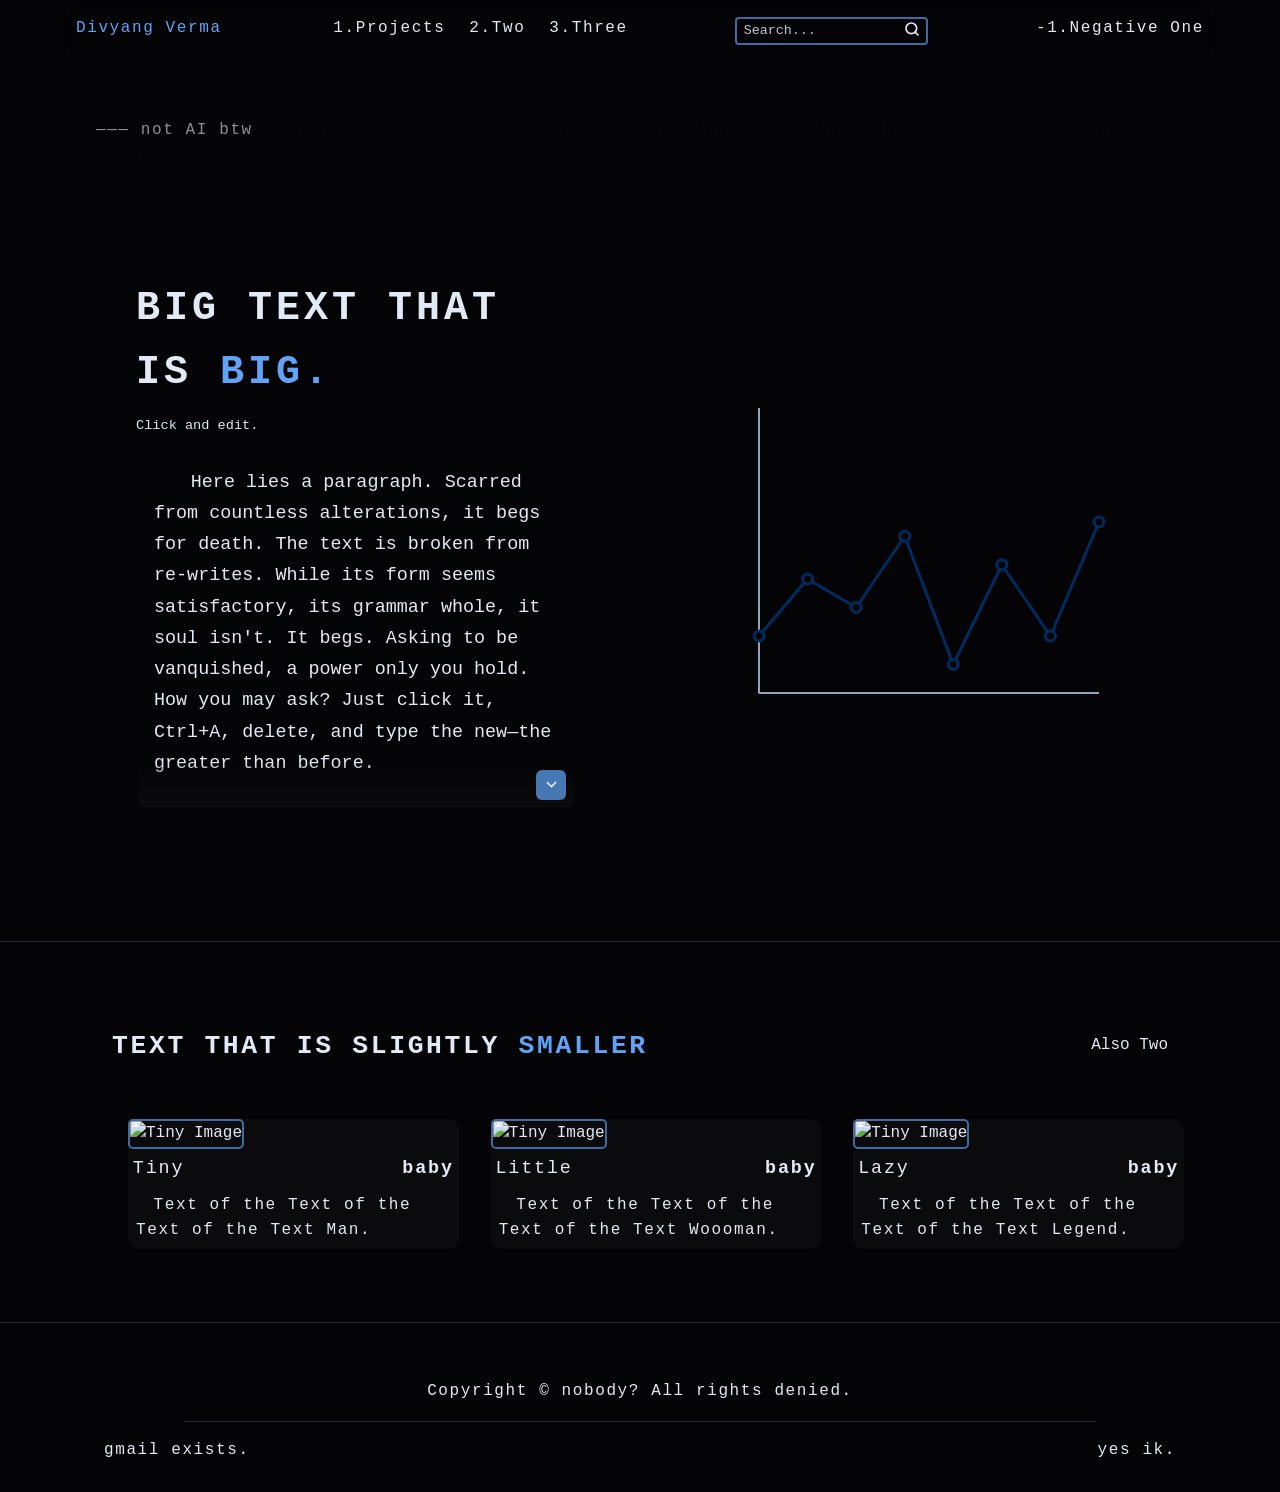
==== commit a53764fd: "Update title and navigation links in index.html Also three cards look better now. Img for no img." ====
--- a/index.html
+++ b/index.html
@@ -3,18 +3,18 @@
 <head>
     <meta charset="UTF-8">
     <meta name="viewport" content="width=device-width, initial-scale=1.0">
-    <title>Templat e</title>
-    <meta name="description" content="A brief description website content.">
+    <title>Divy <-</title>
+    <meta name="description" content=" description of website">
     <link rel="stylesheet" href="style.css">
 </head>
 <body>
     <header>
         <nav>
             <ul>
-                <li><a href="#home" class="navItem"><p class="navName">Divyang Verma</p></a></li>
+                <li><a href="index.html" class="navItem" style="color: #61a4f7;"><p class="navName" style="color: #61a4f7;">Divyang Verma</p></a></li>
                 
                 <div class="navItemGroup">
-                    <li><a href="#one" class="navItem"><p class="navNum">1.</p> <p class="navName">One</p></a></li>
+                    <li><a href="projects.html" class="navItem"><p class="navNum">1.</p> <p class="navName">Projects</p></a></li>
                     <li><a href="#two" class="navItem"><p class="navNum">2.</p> <p class="navName">Two</p></a></li>
                     <li><a href="#three" class="navItem"><p class="navNum">3.</p> <p class="navName">Three</p></a></li>
                 </div>
@@ -82,6 +82,9 @@
 
     <p class="sectioned"><span class="revHover">——— not AI btw</span><span class="reveal">: Yes, this site was made from scrath (no A.I.). No I do not know how to spell scratch.</span></p>
 
+    <br>
+    <br>
+
     <main>
         <section id="primary">
             <section id="left">
@@ -114,35 +117,38 @@
         </section>
 
         <br>
+        <br>
+        <br>
 
         <hr>
 
         <br>
+        <br>
 
         <section id="secondary">
             <div class="title">
-                <h2>Stuff with Stuff with Stuff</h2>   <a href="#link" class="randomLinkOne">link</a>
+                <h2>Text That is Slightly <span class="highligthThisText">Smaller</span></h2>   <a href="#link" class="randomLinkOne">Also Two</a>
             </div>
 
             <br>
 
             <ul class="list">
                 <li class="listItem">
-                    <img src="" alt="Tiny Image" class="imageInList">
+                    <img src="NoImageFound.png" alt="Tiny Image" class="imageInList">
                     <div class="tinyTitle">
                         <p class="tinyName">Tiny</p>     <p class="tinyYear">baby</p>
                     </div>
                     <p class="listItemGenText"> &emsp;Text of the Text of the Text of the Text Man.</p>
                 </li>
                 <li class="listItem">
-                    <img src="" alt="Tiny Image" class="imageInList">
+                    <img src="NoImageFoundTwo.png" alt="Tiny Image" class="imageInList">
                     <div class="tinyTitle">
                         <p class="tinyName">Little</p>     <p class="tinyYear">baby</p>
                     </div>
                     <p class="listItemGenText">&emsp;Text of the Text of the Text of the Text Woooman.</p>
                 </li>
                 <li class="listItem">
-                    <img src="" alt="Tiny Image" class="imageInList">
+                    <img src="NoImageFound.png" alt="Tiny Image" class="imageInList">
                     <div class="tinyTitle">
                         <p class="tinyName">Lazy</p>     <p class="tinyYear">baby</p>
                     </div>
--- a/style.css
+++ b/style.css
@@ -6,11 +6,11 @@
   --text-color: #e1eaf5; 
   --highlighted-text-color: #61a4f7;
   
-  --border-color: #000729;
-  --highlighted-border-color: #171d3b;
+  --border-color: #416b9e;
+  --highlighted-border-color: #6e9dc9;
   
   --button-bg-color: #4878b3;
-  --highlighted-button-bg-color: #2c4a6e;
+  --highlighted-button-bg-color: #345d8f;
 
   --chartline-color: #002b5f;
   --chartaxis-color: #3e5a97; /*numbers*/
@@ -18,6 +18,7 @@
   --chartavgline-color: #00d7fd;
 
   --scrollbar-color: #000c2c;
+  --divider-color: #202835;
 }
 
 * {
@@ -38,21 +39,50 @@
     line-height: 1.6;
     color: var(--text-color);
     background-color: var(--bg-color);
+
+    --body-pad: clamp(2.5%, 15vw - 7rem, 15%);
+    padding:0 var(--body-pad);
+
+}
+
+@media (max-width: 850px) {
+    body {
+        padding: 0 0.5rem;
+    }
 }
 
 header {
     text-align: center;
     padding: 0 0;
-    margin-bottom: 1rem;
-}
+
+    position: fixed;
+    z-index: 1000;
+    backdrop-filter: blur(8px); 
+    left:5%;
+    right:5%;
+
+
+
+}
+
+
 
 nav {
-    background-color: var(--bg-color);
+    /*background-color: var(--bg-color);*/
     display: flex;
     justify-content: left;
     align-items: left;
     white-space: nowrap; 
-    padding: 0.5rem 0;
+    padding: 1rem 0;
+
+    animation: slideIntro 1s forwards;
+    border-bottom: 2px var(--bg-color) solid;
+
+}
+
+nav.scrolled {
+    border-bottom: 2px #141920 solid;
+    transition: 0.25s ease-in-out;
 }
 
 nav a.navItem {
@@ -72,9 +102,19 @@
     
     transition: background-size 0.25s ease-in-out;
 }
-.rightItem {
-    margin-left: auto;
-}
+
+
+@keyframes slideIntro {
+  0% {
+    opacity: 0;
+    transform: translateX(-1000px);
+  }
+  100% {
+    opacity: 1;
+    transform: translateX(0);
+  }
+}
+
 
 nav a p.navNum {
     color:var(--text-color);
@@ -87,8 +127,10 @@
 
 nav li {
     float: left;
+
     padding: 0 0.5rem;
 }
+
 
 nav a.navItem:hover .navName {
     color: var(--highlighted-text-color);
@@ -101,9 +143,9 @@
 
 .searchForm {
     background-color:  var(--bg-color);
-    padding: 0 0.25rem;
-
-    height: 1.6rem;
+    padding: 0 0.4rem;
+
+    height: 1.75rem;
     
     border: 2px solid;
     border-radius: 4px;
@@ -113,13 +155,15 @@
     justify-content: center;
     align-items: center;
 
-    transition: border-color 0.4s ease-in-out;
+    transition: border-color 0.25s ease-in-out;
 }
 
 .searchInput {
     color: var(--text-color);
     background-color: var(--bg-color);
     border: none;
+        font-family: "Andale Mono", monospace;
+
 
     height: 1.4rem;
 }
@@ -152,6 +196,10 @@
     margin: 0;
     padding: 0;
     overflow: hidden;
+    display: flex;
+    align-items: center;
+    justify-content: space-between;
+    width: 100%;
 }
 
 
@@ -160,19 +208,36 @@
     margin-left: 1rem;
     margin-right: 1rem;
 
+    /*padding: .34rem clamp(2.5%, 15vw - 8.5rem, 25%);*/
+
     display: flex;
     justify-content: space-between;
-
-}
+}
+
+@media (max-width:850px) {
+    #primary {
+        flex-direction: column;
+        align-items: center;
+
+        padding: .2rem 0;
+    }
+}
+
 
 #left {
-    margin: 1rem;
+    margin-top: 1rem;
+    margin-bottom: 1rem;
+    margin-left: 1rem;
     width: 100%;
+    margin-right: clamp(0rem, 15vw - 8.5rem, 2.5rem);
 }
 
 #right {
-    margin: 1rem;
+    margin-top: 1rem;
+    margin-bottom: 1rem;
+    margin-right: 1rem;
     width: 100%;
+    margin-left: clamp(0rem, 15vw - 8.5rem, 2.5rem);
 }
 
 #secondary {
@@ -214,11 +279,20 @@
 
 }
 
+@media (max-width:850px) {
+    #secondary .list {
+        flex-direction: column;
+        align-items: center;
+    }
+}
+
 #secondary .list .listItem {
     background-color: var(--different-bg-color);
     color: var(--text-color);
     margin-left: 1rem;
     margin-right: 1rem;
+    margin-top: 1rem;
+    margin-bottom: 1rem;
     width: 100%;
     border-radius: 10px;
 
@@ -227,21 +301,35 @@
 #secondary .list .listItem .tinyTitle {
     display: flex;
     justify-content: space-between;
+    width:100%;
 }
 
 #secondary .list .listItem .tinyTitle .tinyName {
     color: var(--text-color);
-    text-decoration: bold;
     width: 100%;
     margin: 0.3rem;
+    font-size:1.15rem;
 }
 
 #secondary .list .listItem .tinyTitle .tinyYear {
     color: var(--text-color);
-    text-decoration: none;
+    text-align: right;
+    font-weight: 900;
     width: 100%;
     margin: 0.3rem;
     margin-left: 7rem;
+    font-size:1.15rem;
+
+}
+
+#secondary .list .listItem .listItemGenText {
+    color: var(--text-color);
+    width: 100%;
+    margin: 0.3rem;
+    margin-left: 0.5rem;
+    margin-right: 0.5rem;
+    font-size:1rem;
+
 }
 
 .imageInList {
@@ -295,22 +383,93 @@
 
 .footBreak {
     border: none;
-    border-top: 2px solid var(--border-color);
+    border-top: 1px solid var(--divider-color);
     width: 85%;
     margin: 1rem auto;
 }
 
 hr {
     border: none;
-    border-top: 2px solid var(--border-color);
-    width: 92.5%;
-    margin: 1rem auto;
+    border-top: 1px solid var(--divider-color);
+    
+    margin-left: calc(-1 * var(--body-pad));
+    margin-right: calc(-1 * var(--body-pad));
+    width: calc(100% + (2 * var(--body-pad)));
+
+    margin-top: 1rem;
+    margin-bottom: 1rem;
+  
+}
+
+h1 {
+    margin-top: 0;
+    font-size: 2.5rem;
+    text-transform: uppercase;
+    letter-spacing: .1em;
+    color: var(--text-color);
+    margin-bottom: 10px;
+
+    animation: popIntro 0.75s forwards;
+
+}
+
+
+@keyframes popIntro {
+  0% {
+    opacity: 0;
+    transform: translateY(20px);
+  }
+  100% {
+    opacity: 1;
+    transform: translateY(0);
+  }
+}
+
+h2 {
+    margin-top: 0;
+    font-size: 1.65rem;
+    text-transform: uppercase;
+    letter-spacing: .1em;
+    color: var(--text-color);
+    margin-bottom: 10px;
+
+}
+
+p {
+    margin-top: 0;
+    font-size: 1rem;
+    letter-spacing: .1em;
+    color: var(--text-color);
+    margin-bottom: 4px;
 }
 
 .sectioned {
     text-align: left;
-    color: var(--text-color);
+    color: #8b9096;
     margin: 1rem;
+    /*background-color:green;*/
+}
+
+.reveal {
+    color: var(--bg-color);
+    text-align: left;
+    display: inline;
+    margin: 1rem;
+}
+
+.revHover:hover {
+    color: #b5bbc4;
+    transition: 0.5s ease-in-out;
+}
+
+.revHover:hover + .reveal {
+    color: #b5bbc4;
+    transition: 0.5s ease-in-out;
+}
+
+.highligthThisText{
+    color: var(--highlighted-text-color);
+    display: inline;
 }
 
 
@@ -338,14 +497,7 @@
     flex-direction: column;
 }
 
-h2 {
-    margin-top: 0;
-    font-size: 1.15rem;
-    text-transform: uppercase;
-    letter-spacing: .05em;
-    color: var(--text-color);
-    margin-bottom: 16px;
-}
+
 
 .paragraph-wrapper {
     position: relative;
@@ -354,10 +506,10 @@
 
 .paragraph-editor {
     min-height: 320px;
-    max-height: 320px;
+    max-height: 360px;
     padding: 16px;
     padding-bottom: 35px;
-    border: 2px solid var(--border-color);
+    border: 2px solid var(--bg-color);
     border-radius: 8px;
     font-size: 1.15rem;
     line-height: 1.7;
@@ -369,9 +521,15 @@
     position: relative;
 }
 
+
 .paragraph-editor:focus {
     border-color: var(--highlighted-border-color);
     box-shadow: 0 0 0 4px rgba(79,70,229,.1);
+}
+
+.paragraph-editor.unfocused {
+    border-color: var(--border-color);
+    box-shadow: none;
 }
 
 .paragraph-wrapper::after {
@@ -498,7 +656,7 @@
 }
 
 .graph-space {
-    height:300px;
+    height:330px;
     position:relative;
     background:var(--bg-color);
     overflow:visible;
@@ -508,6 +666,7 @@
     width:100%;
     height:100%;
     overflow:visible;
+    margin-top:10px;
 }
 
 .chart-line {
@@ -532,16 +691,16 @@
 .sentence-label-background {
     fill:var(--bg-color);
     stroke:var(--chartgrid-color);
-    stroke-width:1;
+    stroke-width:2;
     rx:4;
     opacity:0;
     pointer-events:none;
 }
 
 .sentence-label {
-    font-size:11px;
-    font-weight:700;
-    fill:var(--chartaxis-color);
+    font-size:12px;
+    font-weight:800;
+    fill:var(--text-color);
     pointer-events:none;
     opacity:0;
 }
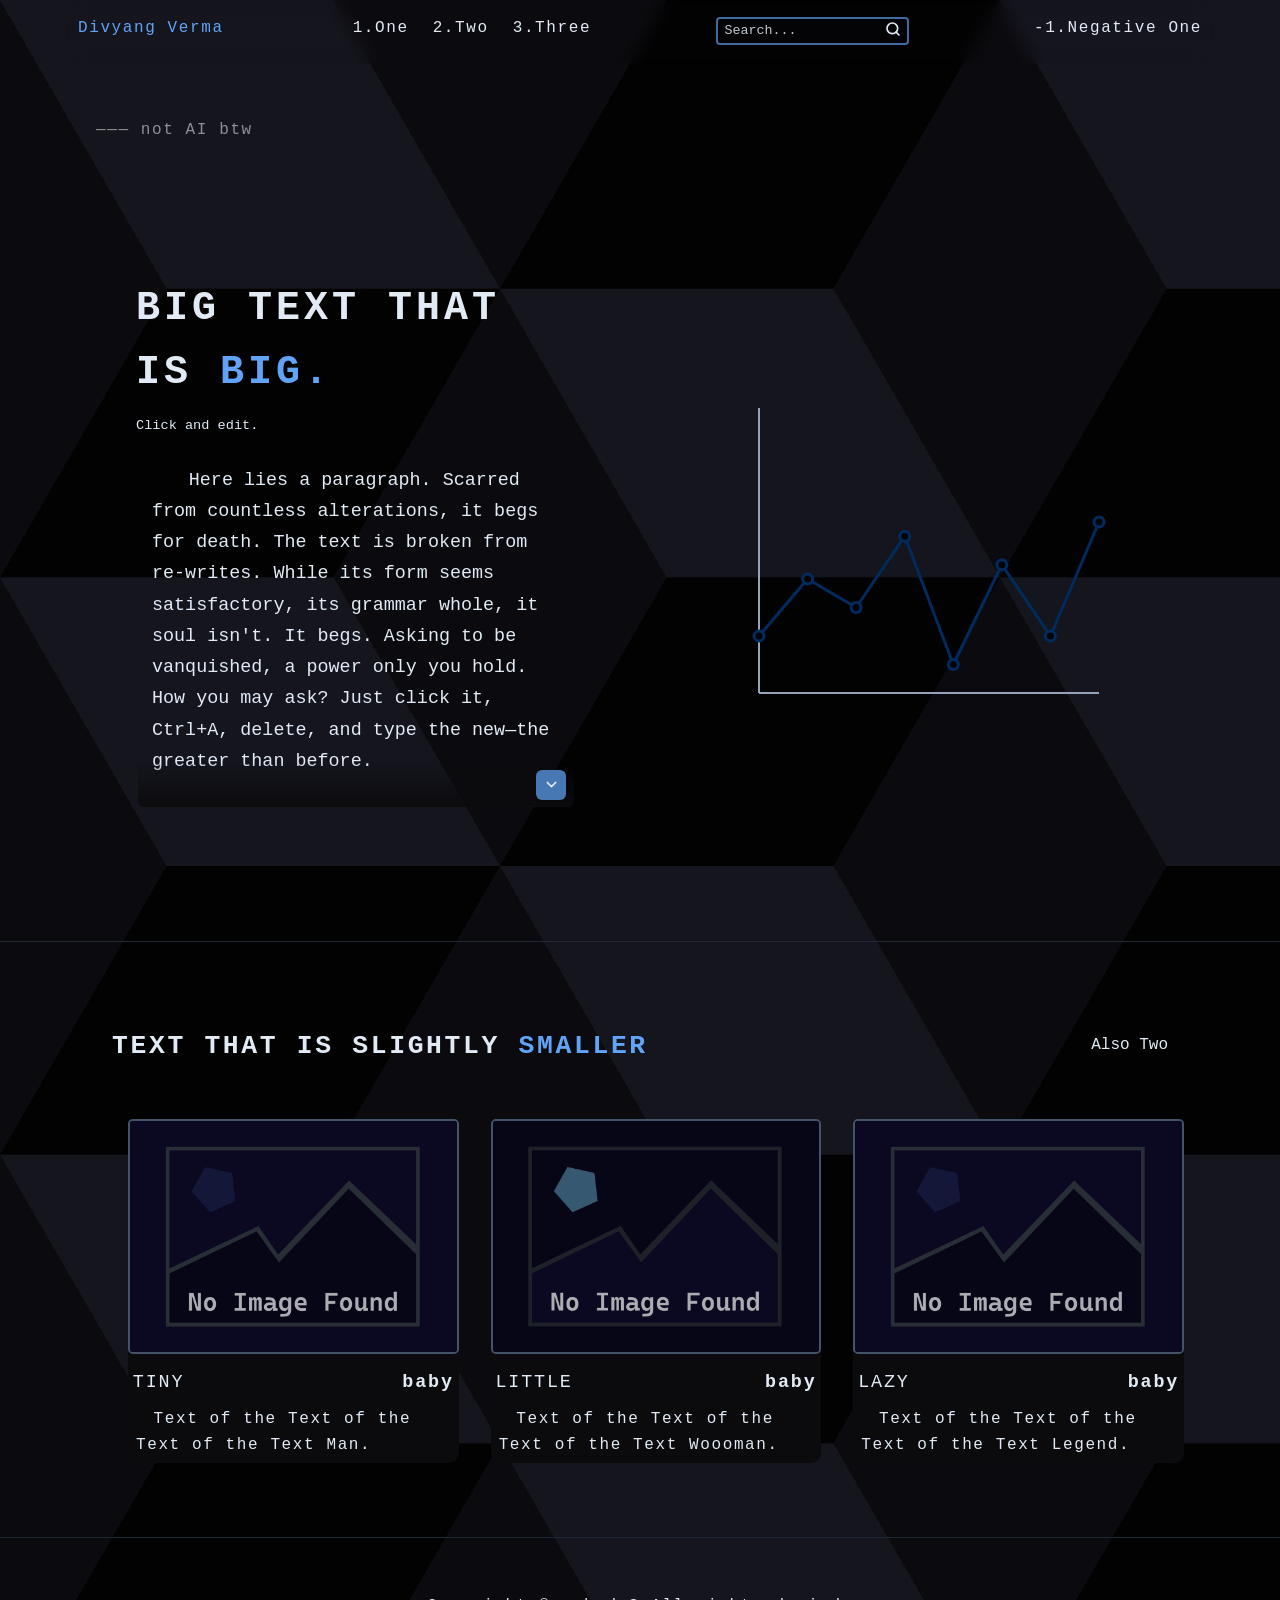
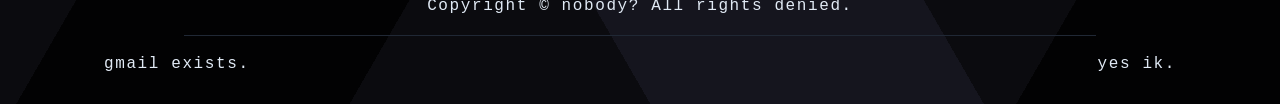
==== commit 2196bac5: "Update title and navigation links in index.html" ====
--- a/index.html
+++ b/index.html
@@ -3,7 +3,7 @@
 <head>
     <meta charset="UTF-8">
     <meta name="viewport" content="width=device-width, initial-scale=1.0">
-    <title>Divy <-</title>
+    <title>Divy Thingy</title>
     <meta name="description" content=" description of website">
     <link rel="stylesheet" href="style.css">
 </head>
@@ -14,7 +14,7 @@
                 <li><a href="index.html" class="navItem" style="color: #61a4f7;"><p class="navName" style="color: #61a4f7;">Divyang Verma</p></a></li>
                 
                 <div class="navItemGroup">
-                    <li><a href="projects.html" class="navItem"><p class="navNum">1.</p> <p class="navName">Projects</p></a></li>
+                    <li><a href="#one" class="navItem"><p class="navNum">1.</p> <p class="navName">One</p></a></li>
                     <li><a href="#two" class="navItem"><p class="navNum">2.</p> <p class="navName">Two</p></a></li>
                     <li><a href="#three" class="navItem"><p class="navNum">3.</p> <p class="navName">Three</p></a></li>
                 </div>
@@ -127,7 +127,7 @@
 
         <section id="secondary">
             <div class="title">
-                <h2>Text That is Slightly <span class="highligthThisText">Smaller</span></h2>   <a href="#link" class="randomLinkOne">Also Two</a>
+                <h2>Text That is Slightly <span class="highligthThisText">Smaller</span></h2>   <a href="projects.html" class="randomLinkOne">Also Two</a>
             </div>
 
             <br>
--- a/style.css
+++ b/style.css
@@ -1,5 +1,5 @@
 :root {
-  --bg-color: hsl(240, 27%, 2%);
+  --bg-color: #040406;
   --different-bg-color: hsl(240, 11%, 5%);
   
   /*Remediner: change script "No words to graph" color*/
@@ -17,8 +17,34 @@
   --chartgrid-color: #0d1a2b;
   --chartavgline-color: #00d7fd;
 
-  --scrollbar-color: #000c2c;
+  --scrollbar-color: #000920;
   --divider-color: #202835;
+}
+
+@property --c1 {
+  syntax: '<color>';
+  inherits: false;
+  initial-value: hsl(240, 17%, 1%);
+}@property --c2 {
+  syntax: '<color>';
+  inherits: false;
+  initial-value: hsl(240, 17%, 10%);
+}
+@property --c3 {
+  syntax: '<color>';
+  inherits: false;
+  initial-value: hsl(240, 17%, 5%);
+}
+
+@property --transC {
+  syntax: '<color>';
+  inherits: false;
+  initial-value: hsl(240, 17%, 0%);
+}
+
+html {
+  --s: 1000px; /* control the size*/
+    background-color: var(--bg-color);
 }
 
 * {
@@ -31,6 +57,8 @@
 
 .scroll-container {
     overflow-y: auto;
+    -webkit-overflow-scrolling: touch;
+    scroll-behavior: smooth;
 }
 
 body {
@@ -43,6 +71,30 @@
     --body-pad: clamp(2.5%, 15vw - 7rem, 15%);
     padding:0 var(--body-pad);
 
+    background:
+    repeating-conic-gradient(from 30deg,#0000 0 120deg,var(--c3) 0 50%) 
+    calc(var(--s)/2) calc(var(--s)*tan(30deg)/2),
+    repeating-conic-gradient(from 30deg,var(--c1) 0 60deg,var(--c2) 0 120deg,var(--c3) 0 50%);
+    background-size: var(--s) calc(var(--s)*tan(30deg));
+
+    animation: bg-ani 10s linear infinite alternate;
+}
+@keyframes bg-ani {
+    0% {
+        --c1: hsl(240, 17%, 1%);
+        --c2: hsl(240, 17%, 2%);
+        --c3: hsl(240, 17%, 3%);
+    }
+    50% {
+        --c1: hsl(240, 17%, 3%);
+        --c2: hsl(240, 17%, 1%);
+        --c3: hsl(240, 17%, 2%);
+    }
+    100% {
+        --c1:hsl(240, 17%, 2%);
+        --c2: hsl(240, 17%, 3%);
+        --c3: hsl(240, 17%, 1%);
+    }
 }
 
 @media (max-width: 850px) {
@@ -60,8 +112,6 @@
     backdrop-filter: blur(8px); 
     left:5%;
     right:5%;
-
-
 
 }
 
@@ -76,12 +126,19 @@
     padding: 1rem 0;
 
     animation: slideIntro 1s forwards;
-    border-bottom: 2px var(--bg-color) solid;
+
+    border-bottom: 2px rgba(20, 25, 32, 0%) solid;
+    border-left: 2px rgba(20, 25, 32, 0%) solid;
+    border-right: 2px rgba(20, 25, 32, 0%) solid;
 
 }
 
 nav.scrolled {
-    border-bottom: 2px #141920 solid;
+
+    border-bottom: 2px rgba(20, 25, 32, 100%) solid;
+    border-left: 2px rgba(20, 25, 32, 100%) solid;
+    border-right: 2px rgba(20, 25, 32, 100%) solid;
+    
     transition: 0.25s ease-in-out;
 }
 
@@ -134,7 +191,6 @@
 
 nav a.navItem:hover .navName {
     color: var(--highlighted-text-color);
-    transition:  0.4s ease-in-out;
 }
 
 nav a.navItem:hover {
@@ -262,15 +318,14 @@
     color: var(--text-color);
     text-decoration: none;
     margin-top: 0.5rem;
+    transition: ease-in-out 0.25s;
 }
 
 #secondary .title .randomLinkOne:hover {
     color: var(--highlighted-text-color);
-    transition: ease-in-out 0.25s;
 }
 
 #secondary .list {
-    background-color: var(--bg-color);
     margin-left: 1rem;
     margin-right: 1rem;
 
@@ -296,6 +351,8 @@
     width: 100%;
     border-radius: 10px;
 
+    transition: 0.4s ease-in-out;
+
 }
 
 #secondary .list .listItem .tinyTitle {
@@ -309,6 +366,8 @@
     width: 100%;
     margin: 0.3rem;
     font-size:1.15rem;
+    transition: 0.4s ease-in-out;
+    text-transform: uppercase;
 }
 
 #secondary .list .listItem .tinyTitle .tinyYear {
@@ -337,13 +396,45 @@
     height: auto;
     border-radius: 5px;
     border: 2px solid var(--border-color);
-}
-
-.imageInList:hover {
+    filter: grayscale(50%) brightness(0.8);
+    transition: ease-in-out 0.4s;
+
+}
+
+.listItem:hover .imageInList {
     border-color: var(--highlighted-border-color);
-    transition: ease-in-out 0.25s;
-}
-
+    filter: grayscale(0%) brightness(1);
+}
+
+#secondary .list .listItem:hover .tinyTitle .tinyName {
+    color: var(--highlighted-text-color);
+}
+
+.typeLabel {
+    font-size:14px;
+    font-weight:700;
+    color: #8b9096;
+
+    border:2px #8b9096 solid;  
+    border-radius: 7px; 
+
+    padding-top: 0.05rem; 
+    padding-bottom: 0.05rem; 
+    padding-right: 0.3rem; 
+    padding-left: 0.3rem; 
+
+    margin-left: 0.5rem;
+    margin-right: 0.5rem;
+
+    text-transform: uppercase;
+
+    width: fit-content;
+}
+
+.projTypes {
+    display:flex;
+    justify-content: left;
+}
 
 .container {
     display: flex;
@@ -369,7 +460,6 @@
 }
 
 footer {
-    background-color: var(--bg-color);
     color: var(--text-color);
     text-align: center;
     padding: 1.5rem;
@@ -386,6 +476,10 @@
     border-top: 1px solid var(--divider-color);
     width: 85%;
     margin: 1rem auto;
+}
+
+.projIntroduction {
+    width:50%;
 }
 
 hr {
@@ -411,6 +505,11 @@
 
     animation: popIntro 0.75s forwards;
 
+}
+
+.MediumTitle {
+    font-size: 2.25rem;
+    transition: 0.3s ease-in-out;
 }
 
 
@@ -443,6 +542,41 @@
     margin-bottom: 4px;
 }
 
+
+.projExpl {
+    padding:1rem;
+    padding-top:1.25rem;
+    font-size: 1rem;
+    letter-spacing: .1em;
+    color: var(--text-color);
+    margin-bottom: 4px;
+    line-height: 1.75em;
+}
+
+.projBasicInfo {
+    margin-top: 0;
+    font-size: 1.1rem;
+    letter-spacing: .1em;
+    color: var(--text-color);
+    margin-bottom: 4px;
+}
+
+.GithubLink {
+    text-decoration: none;
+    margin-top: 0;
+    font-size: 1.1rem;
+    letter-spacing: .1em;
+    color: var(--text-color);
+    margin-bottom: 4px;
+}
+
+
+.githubLogo {
+    width: 23px;
+    height: 23px;
+    color:var(--text-color);
+}
+
 .sectioned {
     text-align: left;
     color: #8b9096;
@@ -451,15 +585,15 @@
 }
 
 .reveal {
-    color: var(--bg-color);
+    color: rgba(0,0,0,0%);
     text-align: left;
     display: inline;
     margin: 1rem;
+    transition: 0.5s ease-in-out;
 }
 
 .revHover:hover {
     color: #b5bbc4;
-    transition: 0.5s ease-in-out;
 }
 
 .revHover:hover + .reveal {
@@ -470,6 +604,23 @@
 .highligthThisText{
     color: var(--highlighted-text-color);
     display: inline;
+}
+
+.projImg {
+    width:100%;
+    height: auto;
+    filter: grayscale(75%) brightness(0.8);
+    border-radius:20px;
+
+    transition: 0.3s ease-in-out;
+}
+
+#primary:hover .projImg{
+    filter: grayscale(0%) brightness(1);
+}
+
+#primary:hover .MediumTitle{
+    color: var(--highlighted-text-color);
 }
 
 
@@ -489,7 +640,7 @@
 }
 
 .container-box {
-    background: var(--bg-color);
+    background: none;
     border-radius: 12px;
     padding: 24px;
     /*box-shadow: 0 4px 6px -1px rgba(0,0,0,.05),0 2px 4px -1px rgba(0,0,0,.03);*/
@@ -509,7 +660,6 @@
     max-height: 360px;
     padding: 16px;
     padding-bottom: 35px;
-    border: 2px solid var(--bg-color);
     border-radius: 8px;
     font-size: 1.15rem;
     line-height: 1.7;
@@ -658,7 +808,7 @@
 .graph-space {
     height:330px;
     position:relative;
-    background:var(--bg-color);
+    background:none;
     overflow:visible;
 }
 
@@ -689,7 +839,7 @@
 }
 
 .sentence-label-background {
-    fill:var(--bg-color);
+    fill:none;
     stroke:var(--chartgrid-color);
     stroke-width:2;
     rx:4;
